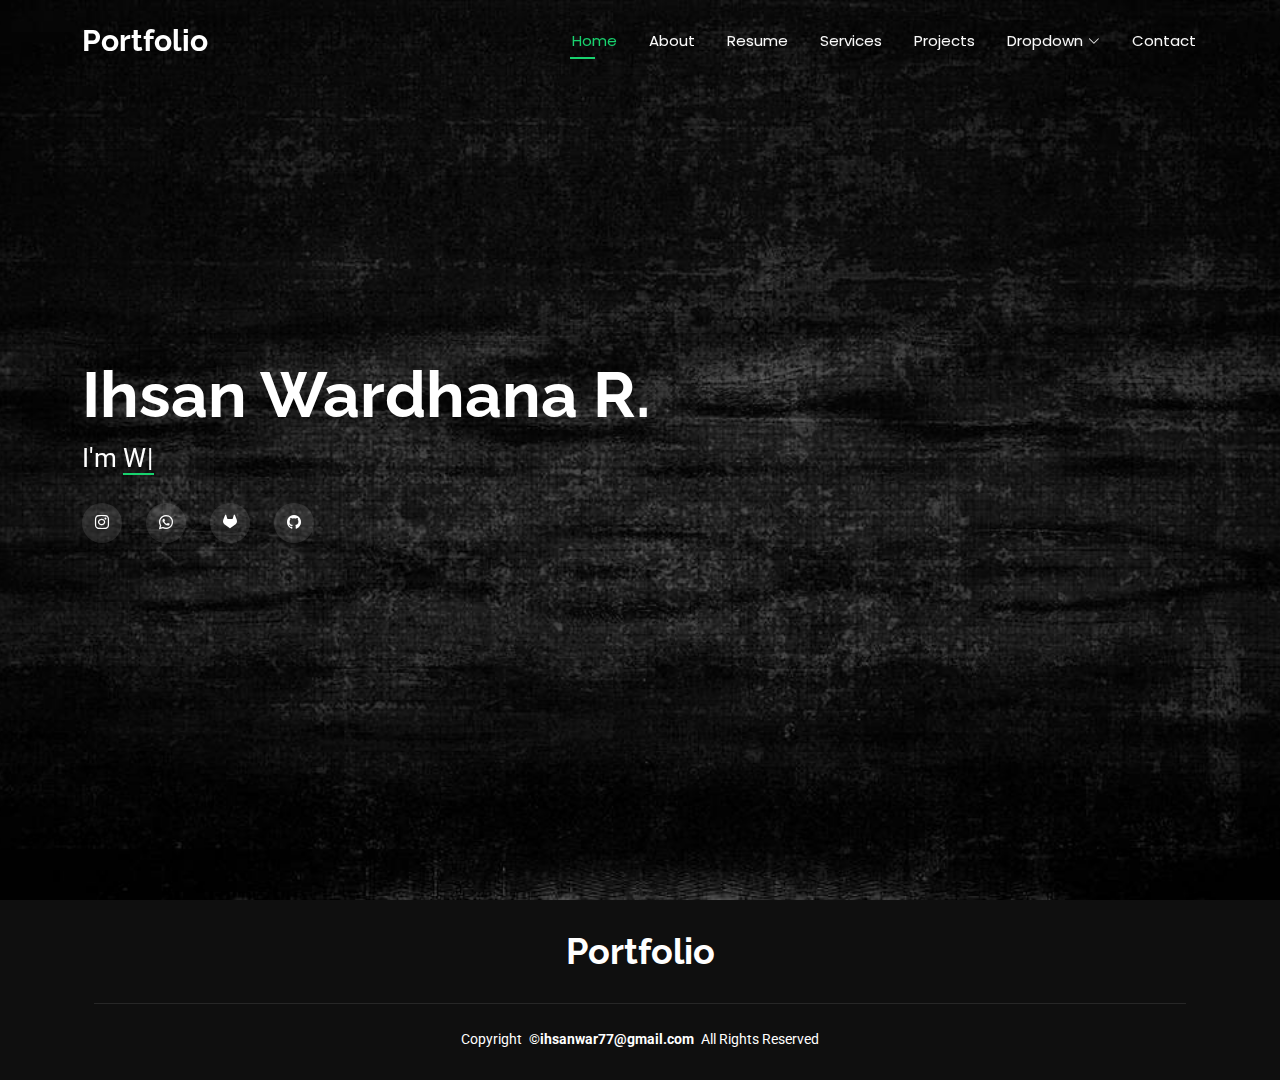
==== index.html @ dcf44166 "porto" ====
<!DOCTYPE html>
<html lang="en">

<head>
  <meta charset="utf-8">
  <meta content="width=device-width, initial-scale=1.0" name="viewport">
  <title>Index - Personal Bootstrap Template</title>
  <meta name="description" content="">
  <meta name="keywords" content="">

  <!-- Favicons -->
  <link href="assets/img/favicon.png" rel="icon">
  <link href="assets/img/apple-touch-icon.png" rel="apple-touch-icon">

  <!-- Fonts -->
  <link href="https://fonts.googleapis.com" rel="preconnect">
  <link href="https://fonts.gstatic.com" rel="preconnect" crossorigin>
  <link href="https://fonts.googleapis.com/css2?family=Roboto:ital,wght@0,100;0,300;0,400;0,500;0,700;0,900;1,100;1,300;1,400;1,500;1,700;1,900&family=Poppins:ital,wght@0,100;0,200;0,300;0,400;0,500;0,600;0,700;0,800;0,900;1,100;1,200;1,300;1,400;1,500;1,600;1,700;1,800;1,900&family=Raleway:ital,wght@0,100;0,200;0,300;0,400;0,500;0,600;0,700;0,800;0,900;1,100;1,200;1,300;1,400;1,500;1,600;1,700;1,800;1,900&display=swap" rel="stylesheet">

  <!-- Vendor CSS Files -->
  <link href="assets/vendor/bootstrap/css/bootstrap.min.css" rel="stylesheet">
  <link href="assets/vendor/bootstrap-icons/bootstrap-icons.css" rel="stylesheet">
  <link href="assets/vendor/aos/aos.css" rel="stylesheet">
  <link href="assets/vendor/swiper/swiper-bundle.min.css" rel="stylesheet">
  <link href="assets/vendor/glightbox/css/glightbox.min.css" rel="stylesheet">

  <!-- Main CSS File -->
  <link href="assets/css/main.css" rel="stylesheet">

  <!-- =======================================================
  * Template Name: Personal
  * Template URL: https://bootstrapmade.com/personal-free-resume-bootstrap-template/
  * Updated: Aug 07 2024 with Bootstrap v5.3.3
  * Author: BootstrapMade.com
  * License: https://bootstrapmade.com/license/
  ======================================================== -->
</head>

<body class="index-page">

  <header id="header" class="header d-flex align-items-center fixed-top">
    <div class="container-fluid container-xl position-relative d-flex align-items-center justify-content-between">

      <a href="index.html" class="logo d-flex align-items-center">
        <!-- Uncomment the line below if you also wish to use an image logo -->
        <!-- <img src="assets/img/logo.png" alt=""> -->
        <h1 class="sitename">Portfolio</h1>
      </a>

      <nav id="navmenu" class="navmenu">
        <ul>
          <li><a href="index.html" class="active">Home</a></li>
          <li><a href="about.html">About</a></li>
          <li><a href="resume.html">Resume</a></li>
          <li><a href="services.html">Services</a></li>
          <li><a href="portfolio.html">Projects</a></li>
          <li class="dropdown"><a href="#"><span>Dropdown</span> <i class="bi bi-chevron-down toggle-dropdown"></i></a>
            <ul>
              <li><a href="#">Dropdown 1</a></li>
              <li class="dropdown"><a href="#"><span>Deep Dropdown</span> <i class="bi bi-chevron-down toggle-dropdown"></i></a>
                <ul>
                  <li><a href="#">Deep Dropdown 1</a></li>
                  <li><a href="#">Deep Dropdown 2</a></li>
                  <li><a href="#">Deep Dropdown 3</a></li>
                  <li><a href="#">Deep Dropdown 4</a></li>
                  <li><a href="#">Deep Dropdown 5</a></li>
                </ul>
              </li>
              <li><a href="#">Dropdown 2</a></li>
              <li><a href="#">Dropdown 3</a></li>
              <li><a href="#">Dropdown 4</a></li>
            </ul>
          </li>
          <li><a href="contact.html">Contact</a></li>
        </ul>
        <i class="mobile-nav-toggle d-xl-none bi bi-list"></i>
      </nav>

    </div>
  </header>

  <main class="main">

    <!-- Hero Section -->
    <section id="hero" class="hero section dark-background">

      <img src="assets/img/hero-bg.jpg" alt="" data-aos="fade-in">

      <div class="container" data-aos="zoom-out" data-aos-delay="100">
        <h2>Ihsan Wardhana R.</h2>
        <p>I'm <span class="typed" data-typed-items="Web Developer,Fullstack Developer, REST API Developer">Programmer</span><span class="typed-cursor typed-cursor--blink"></span></p>
        <div class="social-links">
          
          <a href="https://www.instagram.com/ihwr08/" target="_blank"><i class="bi bi-instagram"></i></a>
          <a href="https://wa.me/6281293080153" target="_blank"><i class="bi bi-whatsapp"></i></a>
          <a href=" https://gitlab.com/IhsanWar810" target="_blank"><i class="bi bi-gitlab"></i></a>
          <a href="https://github.com/IHsanwar" target="_blank"><i class="bi bi-github"></i></a>
        </div>
      </div>

    </section><!-- /Hero Section -->

  </main>

  <footer id="footer" class="footer dark-background">
    <div class="container">
      <h3 class="sitename">Portfolio</h3>
      <p></p>
      
      <div class="container">
        <div class="copyright">
          <span>Copyright</span> <strong class="px-1 sitename">&copyihsanwar77@gmail.com</strong> <span>All Rights Reserved</span>
        </div>
        <div class="credits">
          <!-- All the links in the footer should remain intact. -->
          <!-- You can delete the links only if you've purchased the pro version. -->
          <!-- Licensing information: https://bootstrapmade.com/license/ -->
          <!-- Purchase the pro version with working PHP/AJAX contact form: [buy-url] -->
          Designed by <a href="https://bootstrapmade.com/">BootstrapMade</a>
        </div>
      </div>
    </div>
  </footer>

  <!-- Scroll Top -->
  <a href="#" id="scroll-top" class="scroll-top d-flex align-items-center justify-content-center"><i class="bi bi-arrow-up-short"></i></a>

  <!-- Preloader -->
  <div id="preloader"></div>

  <!-- Vendor JS Files -->
  <script src="assets/vendor/bootstrap/js/bootstrap.bundle.min.js"></script>
  <script src="assets/vendor/php-email-form/validate.js"></script>
  <script src="assets/vendor/aos/aos.js"></script>
  <script src="assets/vendor/typed.js/typed.umd.js"></script>
  <script src="assets/vendor/purecounter/purecounter_vanilla.js"></script>
  <script src="assets/vendor/waypoints/noframework.waypoints.js"></script>
  <script src="assets/vendor/swiper/swiper-bundle.min.js"></script>
  <script src="assets/vendor/glightbox/js/glightbox.min.js"></script>
  <script src="assets/vendor/imagesloaded/imagesloaded.pkgd.min.js"></script>
  <script src="assets/vendor/isotope-layout/isotope.pkgd.min.js"></script>

  <!-- Main JS File -->
  <script src="assets/js/main.js"></script>

</body>

</html>
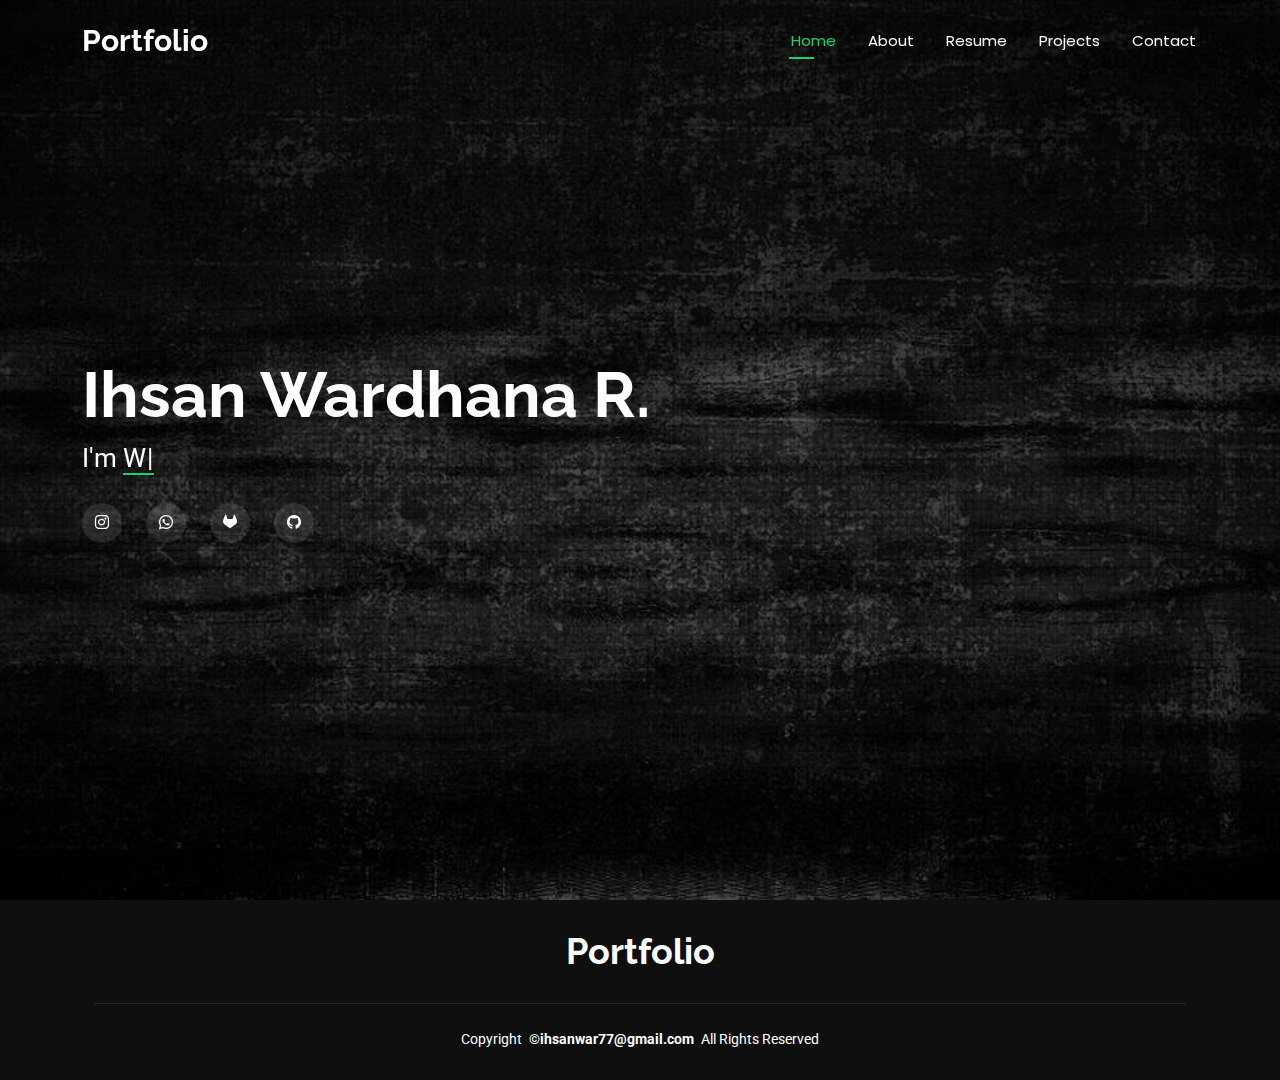
==== commit d6f39a79: "tes" ====
--- a/index.html
+++ b/index.html
@@ -52,25 +52,8 @@
           <li><a href="index.html" class="active">Home</a></li>
           <li><a href="about.html">About</a></li>
           <li><a href="resume.html">Resume</a></li>
-          <li><a href="services.html">Services</a></li>
           <li><a href="portfolio.html">Projects</a></li>
-          <li class="dropdown"><a href="#"><span>Dropdown</span> <i class="bi bi-chevron-down toggle-dropdown"></i></a>
-            <ul>
-              <li><a href="#">Dropdown 1</a></li>
-              <li class="dropdown"><a href="#"><span>Deep Dropdown</span> <i class="bi bi-chevron-down toggle-dropdown"></i></a>
-                <ul>
-                  <li><a href="#">Deep Dropdown 1</a></li>
-                  <li><a href="#">Deep Dropdown 2</a></li>
-                  <li><a href="#">Deep Dropdown 3</a></li>
-                  <li><a href="#">Deep Dropdown 4</a></li>
-                  <li><a href="#">Deep Dropdown 5</a></li>
-                </ul>
-              </li>
-              <li><a href="#">Dropdown 2</a></li>
-              <li><a href="#">Dropdown 3</a></li>
-              <li><a href="#">Dropdown 4</a></li>
-            </ul>
-          </li>
+          
           <li><a href="contact.html">Contact</a></li>
         </ul>
         <i class="mobile-nav-toggle d-xl-none bi bi-list"></i>
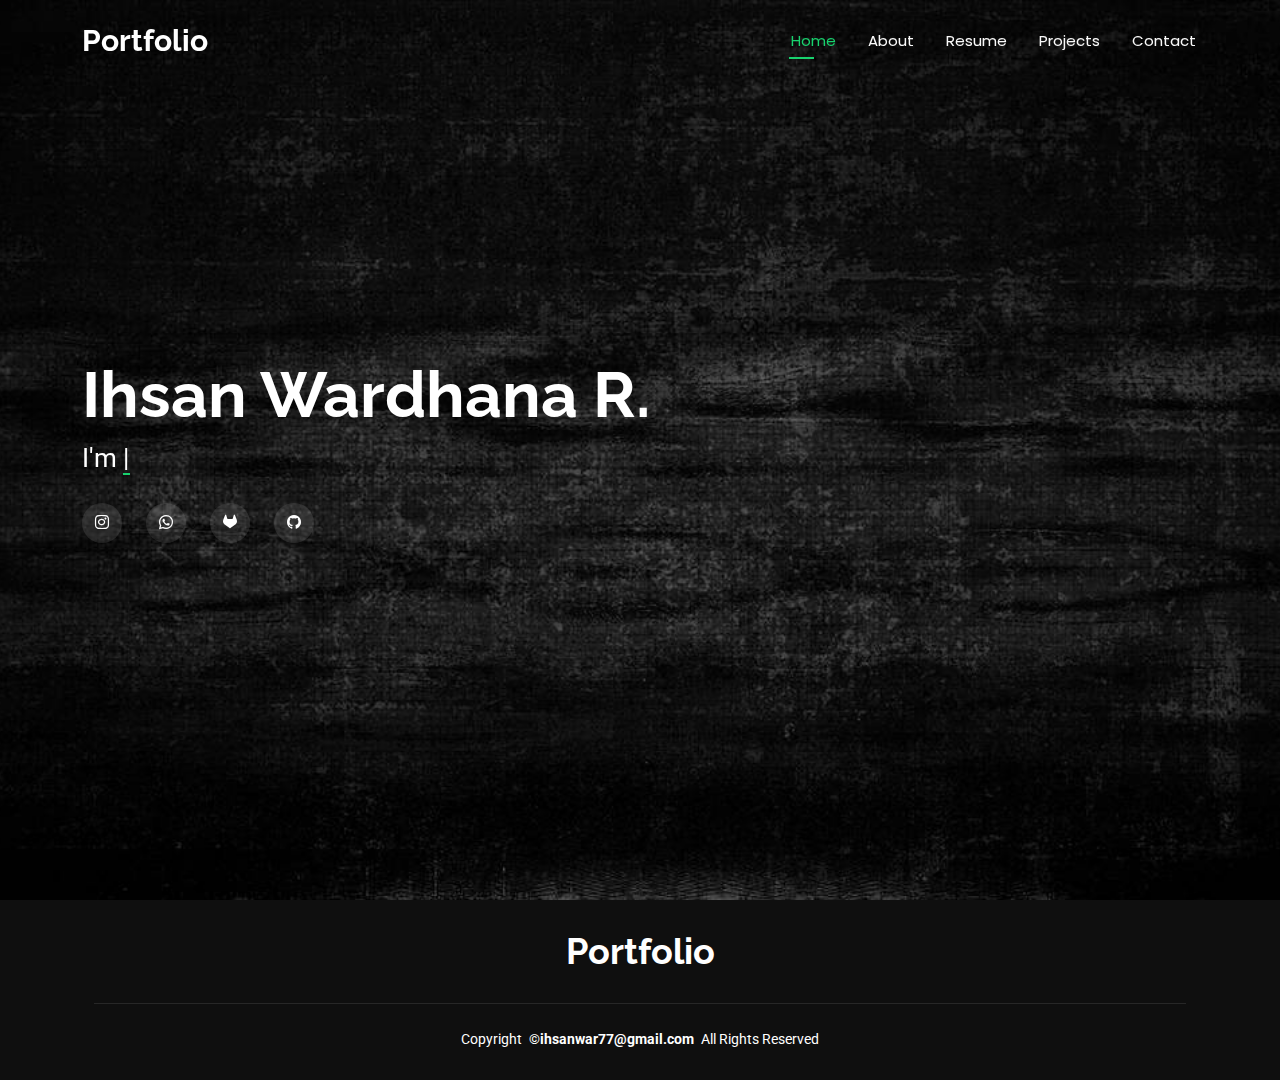
==== commit 78526252: "commit" ====
--- a/index.html
+++ b/index.html
@@ -7,6 +7,11 @@
   <title>Index - Personal Bootstrap Template</title>
   <meta name="description" content="">
   <meta name="keywords" content="">
+  <meta property="og:title" content="Ihsan Wardhana Ristiarto - Portfolio">
+  <meta property="og:description" content="Welcome to my personal website. Explore my projects, skills, and contact details.">
+  <meta property="og:image" content="https://imgur.com/a/FE6248g">
+  <meta property="og:url" content="https://ihsanwd10.my.id">
+  <meta property="og:type" content="website">
 
   <!-- Favicons -->
   <link href="assets/img/favicon.png" rel="icon">
@@ -80,7 +85,7 @@
           <a href="https://github.com/IHsanwar" target="_blank"><i class="bi bi-github"></i></a>
         </div>
       </div>
-
+      
     </section><!-- /Hero Section -->
 
   </main>
--- a/assets/css/main.css
+++ b/assets/css/main.css
@@ -1243,10 +1243,16 @@
 .portfolio .portfolio-content {
   position: relative;
   overflow: hidden;
+  width: 400px;
+  height: 300px;
+  padding: 10px;
+  margin: 10px;
 }
 
 .portfolio .portfolio-content img {
   transition: 0.3s;
+  width: 350px;
+  height: 200px;
 }
 
 .portfolio .portfolio-content .portfolio-info {
@@ -1281,7 +1287,7 @@
 }
 
 .portfolio .portfolio-content .portfolio-info .preview-link,
-.portfolio .portfolio-content .portfolio-info .details-link {
+.portfolio .portfolio-content .portfolio-info .details-link{
   position: absolute;
   left: calc(50% - 40px);
   font-size: 26px;
@@ -1473,4 +1479,9 @@
 
 .contact .php-email-form button[type=submit]:hover {
   background: color-mix(in srgb, var(--accent-color), transparent 20%);
-}+}
+
+
+
+
+
